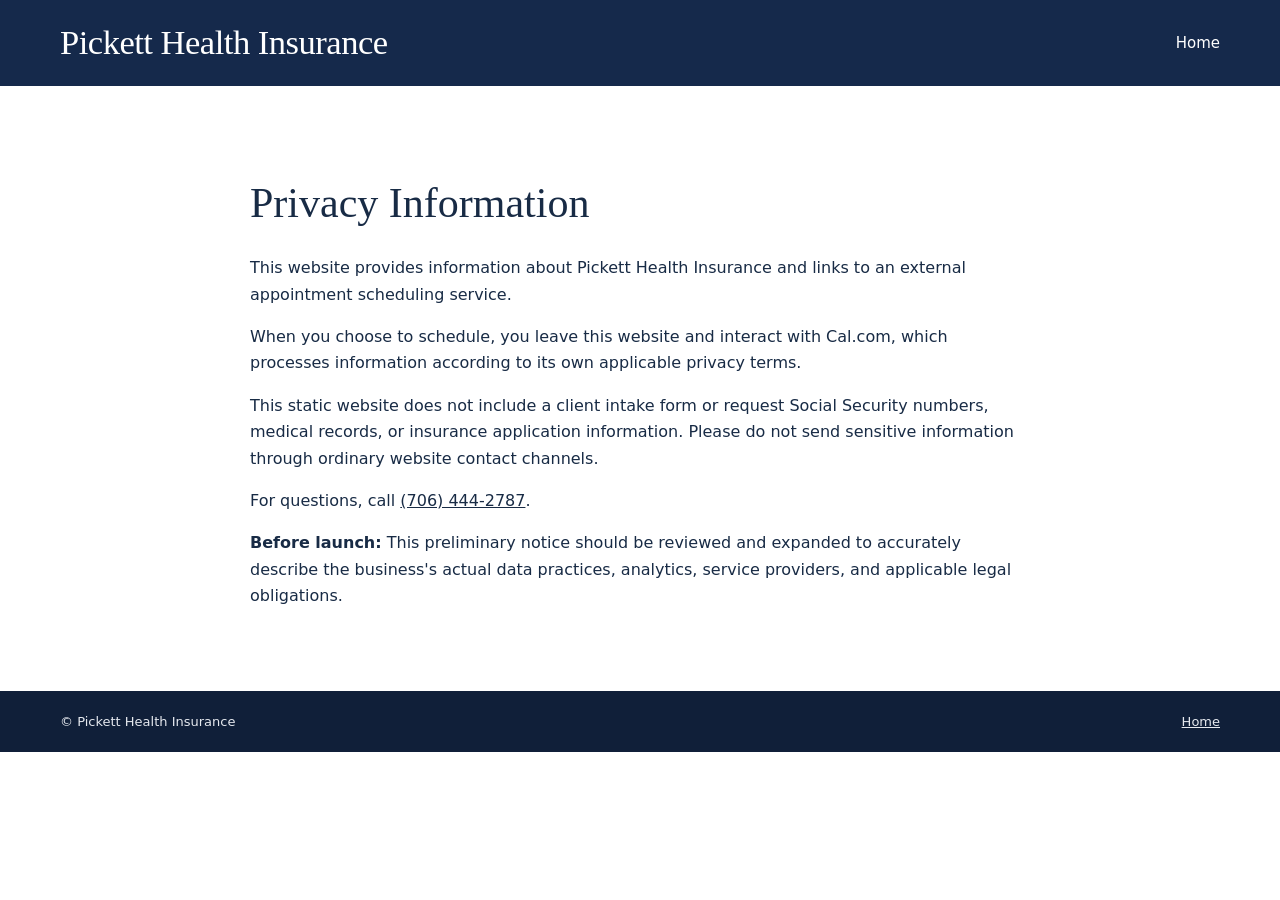
==== privacy.html @ 5af8630d "Add files via upload" ====
<!doctype html><html lang="en"><head><meta charset="utf-8"><meta name="viewport" content="width=device-width,initial-scale=1"><title>Privacy | Pickett Health Insurance</title><link rel="stylesheet" href="styles.css"></head><body><header class="site-header"><div class="container header-inner"><a class="wordmark" href="index.html">Pickett Health Insurance</a><nav style="display:flex;width:auto;padding:0"><a href="index.html">Home</a></nav></div></header><main class="container" style="padding:65px 0;max-width:780px;min-height:55vh"><h1 style="font:42px Georgia,serif">Privacy Information</h1><p>This website provides information about Pickett Health Insurance and links to an external appointment scheduling service.</p><p>When you choose to schedule, you leave this website and interact with Cal.com, which processes information according to its own applicable privacy terms.</p><p>This static website does not include a client intake form or request Social Security numbers, medical records, or insurance application information. Please do not send sensitive information through ordinary website contact channels.</p><p>For questions, call <a href="tel:+17064442787">(706) 444-2787</a>.</p><p><strong>Before launch:</strong> This preliminary notice should be reviewed and expanded to accurately describe the business's actual data practices, analytics, service providers, and applicable legal obligations.</p></main><footer><div class="container footer-inner">© Pickett Health Insurance <a href="index.html">Home</a></div></footer></body></html>
---- styles.css ----
:root{--navy:#15294b;--navy-dark:#101f39;--cream:#faf8f4;--ink:#182b45;--gold:#c39a4c;--border:#e8e2d8}*{box-sizing:border-box}html{scroll-behavior:smooth}body{margin:0;color:var(--ink);background:#fff;font:16px/1.65 system-ui,-apple-system,Segoe UI,sans-serif}a{color:inherit}.container{width:min(1160px,calc(100% - 56px));margin:auto}.skip{position:absolute;left:-9999px;top:0;background:white;padding:10px;z-index:20}.skip:focus{left:12px}.site-header{background:var(--navy);color:#fff}.header-inner{min-height:86px;display:flex;align-items:center;justify-content:space-between;gap:30px}.wordmark{font:clamp(24px,2.7vw,35px)/1.15 Georgia,serif;letter-spacing:-.5px;text-decoration:none;white-space:nowrap}nav{display:flex;gap:35px}nav a{text-decoration:none;font-size:15px}nav a:hover,nav a:focus-visible{text-decoration:underline;text-decoration-color:var(--gold);text-underline-offset:8px}.menu-toggle{display:none}.hero{background:linear-gradient(110deg,#fff 20%,#f7f5f1 100%)}.hero-grid{display:grid;grid-template-columns:1.08fr .92fr;min-height:560px;align-items:center;gap:30px}.hero-copy{padding:60px 0}.hero h1{font:clamp(38px,4.7vw,66px)/1.12 Georgia,serif;letter-spacing:-1.7px;margin:0;max-width:680px;color:var(--navy-dark);font-weight:500}.accent-line{height:3px;width:92px;background:var(--gold);margin:30px 0 22px}.hero-copy p{font-size:19px;max-width:500px;margin:0 0 32px}.actions{display:flex;gap:14px;flex-wrap:wrap}.btn{display:inline-flex;align-items:center;justify-content:center;text-align:center;min-height:51px;padding:11px 22px;border-radius:999px;text-decoration:none;font-weight:600;font-size:15px;transition:background .15s ease,transform .15s ease}.btn:hover{transform:translateY(-1px)}.btn-primary{background:var(--navy);color:#fff}.btn-primary:hover{background:#25416c}.btn-outline{border:1px solid var(--gold);background:#fff;color:var(--navy)}.portrait-wrap{align-self:stretch;min-height:510px;position:relative;overflow:hidden}.portrait-wrap img{display:block;width:100%;height:100%;object-fit:cover;object-position:center 23%}.portrait-caption{position:absolute;bottom:22px;right:0;background:rgba(250,248,244,.96);border-left:4px solid var(--gold);padding:14px 28px;display:flex;flex-direction:column;text-align:center;box-shadow:0 5px 22px #00000012}.portrait-caption strong{font:26px Georgia,serif;color:var(--navy)}.portrait-caption span{font-size:14px}.services{padding:62px 0 58px;text-align:center}.services h2,.about h2,.contact h2{font:clamp(30px,3vw,42px)/1.2 Georgia,serif;font-weight:500;margin:0 0 34px}.service-grid{display:grid;grid-template-columns:repeat(3,1fr);gap:0;max-width:930px;margin:auto}.service-grid article{padding:10px 22px}.service-grid article+article{border-left:1px solid #d9c6a2}.service-symbol{font:60px/1 Georgia,serif;color:var(--navy);height:75px}.service-grid h3{font:26px/1.2 Georgia,serif;font-weight:500;margin:0}.services-note{font-size:13px;color:#656d79;margin:35px auto 0;max-width:720px}.about{background:var(--cream);padding:50px 0}.about-inner{display:flex;justify-content:space-between;align-items:center;gap:35px}.about h2{margin-bottom:12px}.about p{max-width:700px;margin:0}.text-link{white-space:nowrap;text-decoration:none;border-bottom:1px solid var(--gold);font-weight:600}.contact{background:var(--navy);color:#fff;text-align:center;padding:57px 0 65px}.contact h2{margin-bottom:10px}.contact p{margin:0 0 27px}.contact-actions{display:flex;flex-direction:column;align-items:center;gap:16px}.btn-gold{background:#edcb87;color:var(--navy-dark);min-width:270px}.btn-gold:hover{background:#f5dba7}.contact-phone{color:#fff;text-underline-offset:4px}footer{background:var(--navy-dark);color:#e6e9ef;font-size:13px}.footer-inner{display:flex;justify-content:space-between;gap:18px;flex-wrap:wrap;padding:20px 0}footer a{color:inherit}@media(max-width:850px){.hero-grid{grid-template-columns:1fr 1fr}.hero h1{font-size:clamp(34px,4.5vw,50px)}.hero-copy p{font-size:17px}.wordmark{font-size:26px}nav{gap:16px}}@media(max-width:680px){.container{width:min(100% - 36px,520px)}.header-inner{min-height:72px}.wordmark{font-size:23px}.menu-toggle{display:block;border:1px solid #ffffff55;background:transparent;color:#fff;padding:8px 12px;border-radius:6px;cursor:pointer}.site-header .header-inner{flex-wrap:wrap}nav{display:none;width:100%;flex-direction:column;gap:0;padding-bottom:15px}nav.open{display:flex}nav a{padding:9px 0}.hero-grid{display:flex;flex-direction:column;gap:0}.hero-copy{padding:42px 0 34px}.hero h1{font-size:clamp(36px,9vw,48px)}.hero-copy p{font-size:17px}.portrait-wrap{width:100%;min-height:0;height:390px}.portrait-caption{bottom:12px;padding:10px 17px}.portrait-caption strong{font-size:21px}.services{padding:44px 0}.service-grid{gap:14px}.service-grid article{padding:4px}.service-symbol{font-size:45px;height:55px}.service-grid h3{font-size:18px}.about-inner{display:block}.text-link{display:inline-block;margin-top:20px}.footer-inner{flex-direction:column;gap:5px}.actions{flex-direction:column;align-items:flex-start}}@media(prefers-reduced-motion:reduce){html{scroll-behavior:auto}.btn{transition:none}}
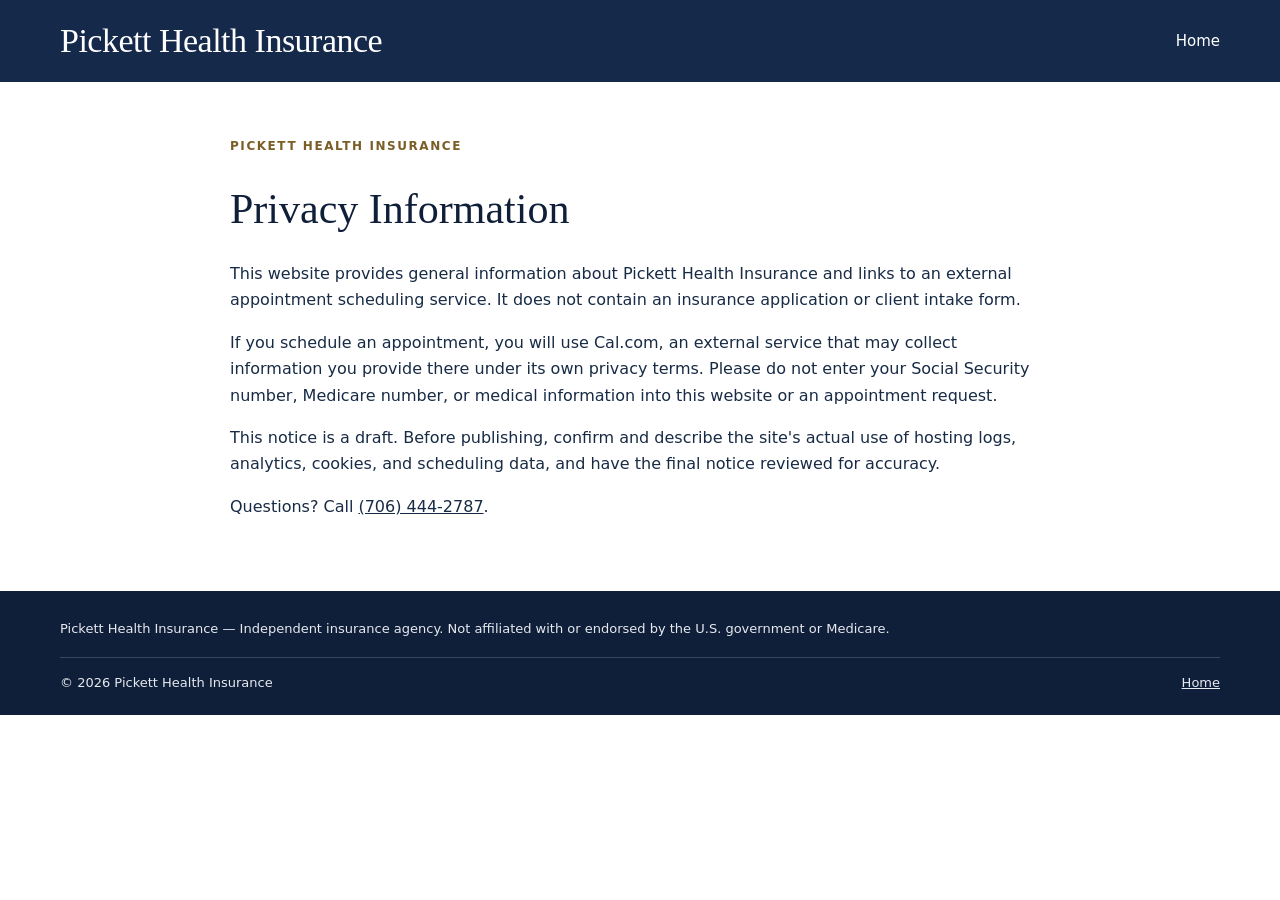
==== commit 4add9d92: "Add files via upload" ====
--- a/privacy.html
+++ b/privacy.html
@@ -1 +1,9 @@
-<!doctype html><html lang="en"><head><meta charset="utf-8"><meta name="viewport" content="width=device-width,initial-scale=1"><title>Privacy | Pickett Health Insurance</title><link rel="stylesheet" href="styles.css"></head><body><header class="site-header"><div class="container header-inner"><a class="wordmark" href="index.html">Pickett Health Insurance</a><nav style="display:flex;width:auto;padding:0"><a href="index.html">Home</a></nav></div></header><main class="container" style="padding:65px 0;max-width:780px;min-height:55vh"><h1 style="font:42px Georgia,serif">Privacy Information</h1><p>This website provides information about Pickett Health Insurance and links to an external appointment scheduling service.</p><p>When you choose to schedule, you leave this website and interact with Cal.com, which processes information according to its own applicable privacy terms.</p><p>This static website does not include a client intake form or request Social Security numbers, medical records, or insurance application information. Please do not send sensitive information through ordinary website contact channels.</p><p>For questions, call <a href="tel:+17064442787">(706) 444-2787</a>.</p><p><strong>Before launch:</strong> This preliminary notice should be reviewed and expanded to accurately describe the business's actual data practices, analytics, service providers, and applicable legal obligations.</p></main><footer><div class="container footer-inner">© Pickett Health Insurance <a href="index.html">Home</a></div></footer></body></html>
+<!doctype html>
+<html lang="en"><head><meta charset="utf-8"><meta name="viewport" content="width=device-width, initial-scale=1"><title>Privacy Information | Pickett Health Insurance</title><link rel="stylesheet" href="styles.css"></head>
+<body><header class="site-header"><div class="container header-inner"><a class="wordmark" href="index.html">Pickett Health Insurance</a><nav style="display:flex;width:auto;padding:0"><a href="index.html">Home</a></nav></div></header>
+<main class="container" style="padding:55px 0;max-width:820px;min-height:55vh"><p class="eyebrow">Pickett Health Insurance</p><h1 style="font:42px Georgia,serif;color:#101f39">Privacy Information</h1>
+<p>This website provides general information about Pickett Health Insurance and links to an external appointment scheduling service. It does not contain an insurance application or client intake form.</p>
+<p>If you schedule an appointment, you will use Cal.com, an external service that may collect information you provide there under its own privacy terms. Please do not enter your Social Security number, Medicare number, or medical information into this website or an appointment request.</p>
+<p>This notice is a draft. Before publishing, confirm and describe the site's actual use of hosting logs, analytics, cookies, and scheduling data, and have the final notice reviewed for accuracy.</p>
+<p>Questions? Call <a href="tel:+17064442787">(706) 444-2787</a>.</p></main>
+<footer><div class="container"><p>Pickett Health Insurance — Independent insurance agency. Not affiliated with or endorsed by the U.S. government or Medicare.</p><div class="footer-bottom"><span>© <span id="year">2026</span> Pickett Health Insurance</span><a href="index.html">Home</a></div></div></footer><script src="script.js" defer></script></body></html>
--- a/styles.css
+++ b/styles.css
@@ -1 +1 @@
-:root{--navy:#15294b;--navy-dark:#101f39;--cream:#faf8f4;--ink:#182b45;--gold:#c39a4c;--border:#e8e2d8}*{box-sizing:border-box}html{scroll-behavior:smooth}body{margin:0;color:var(--ink);background:#fff;font:16px/1.65 system-ui,-apple-system,Segoe UI,sans-serif}a{color:inherit}.container{width:min(1160px,calc(100% - 56px));margin:auto}.skip{position:absolute;left:-9999px;top:0;background:white;padding:10px;z-index:20}.skip:focus{left:12px}.site-header{background:var(--navy);color:#fff}.header-inner{min-height:86px;display:flex;align-items:center;justify-content:space-between;gap:30px}.wordmark{font:clamp(24px,2.7vw,35px)/1.15 Georgia,serif;letter-spacing:-.5px;text-decoration:none;white-space:nowrap}nav{display:flex;gap:35px}nav a{text-decoration:none;font-size:15px}nav a:hover,nav a:focus-visible{text-decoration:underline;text-decoration-color:var(--gold);text-underline-offset:8px}.menu-toggle{display:none}.hero{background:linear-gradient(110deg,#fff 20%,#f7f5f1 100%)}.hero-grid{display:grid;grid-template-columns:1.08fr .92fr;min-height:560px;align-items:center;gap:30px}.hero-copy{padding:60px 0}.hero h1{font:clamp(38px,4.7vw,66px)/1.12 Georgia,serif;letter-spacing:-1.7px;margin:0;max-width:680px;color:var(--navy-dark);font-weight:500}.accent-line{height:3px;width:92px;background:var(--gold);margin:30px 0 22px}.hero-copy p{font-size:19px;max-width:500px;margin:0 0 32px}.actions{display:flex;gap:14px;flex-wrap:wrap}.btn{display:inline-flex;align-items:center;justify-content:center;text-align:center;min-height:51px;padding:11px 22px;border-radius:999px;text-decoration:none;font-weight:600;font-size:15px;transition:background .15s ease,transform .15s ease}.btn:hover{transform:translateY(-1px)}.btn-primary{background:var(--navy);color:#fff}.btn-primary:hover{background:#25416c}.btn-outline{border:1px solid var(--gold);background:#fff;color:var(--navy)}.portrait-wrap{align-self:stretch;min-height:510px;position:relative;overflow:hidden}.portrait-wrap img{display:block;width:100%;height:100%;object-fit:cover;object-position:center 23%}.portrait-caption{position:absolute;bottom:22px;right:0;background:rgba(250,248,244,.96);border-left:4px solid var(--gold);padding:14px 28px;display:flex;flex-direction:column;text-align:center;box-shadow:0 5px 22px #00000012}.portrait-caption strong{font:26px Georgia,serif;color:var(--navy)}.portrait-caption span{font-size:14px}.services{padding:62px 0 58px;text-align:center}.services h2,.about h2,.contact h2{font:clamp(30px,3vw,42px)/1.2 Georgia,serif;font-weight:500;margin:0 0 34px}.service-grid{display:grid;grid-template-columns:repeat(3,1fr);gap:0;max-width:930px;margin:auto}.service-grid article{padding:10px 22px}.service-grid article+article{border-left:1px solid #d9c6a2}.service-symbol{font:60px/1 Georgia,serif;color:var(--navy);height:75px}.service-grid h3{font:26px/1.2 Georgia,serif;font-weight:500;margin:0}.services-note{font-size:13px;color:#656d79;margin:35px auto 0;max-width:720px}.about{background:var(--cream);padding:50px 0}.about-inner{display:flex;justify-content:space-between;align-items:center;gap:35px}.about h2{margin-bottom:12px}.about p{max-width:700px;margin:0}.text-link{white-space:nowrap;text-decoration:none;border-bottom:1px solid var(--gold);font-weight:600}.contact{background:var(--navy);color:#fff;text-align:center;padding:57px 0 65px}.contact h2{margin-bottom:10px}.contact p{margin:0 0 27px}.contact-actions{display:flex;flex-direction:column;align-items:center;gap:16px}.btn-gold{background:#edcb87;color:var(--navy-dark);min-width:270px}.btn-gold:hover{background:#f5dba7}.contact-phone{color:#fff;text-underline-offset:4px}footer{background:var(--navy-dark);color:#e6e9ef;font-size:13px}.footer-inner{display:flex;justify-content:space-between;gap:18px;flex-wrap:wrap;padding:20px 0}footer a{color:inherit}@media(max-width:850px){.hero-grid{grid-template-columns:1fr 1fr}.hero h1{font-size:clamp(34px,4.5vw,50px)}.hero-copy p{font-size:17px}.wordmark{font-size:26px}nav{gap:16px}}@media(max-width:680px){.container{width:min(100% - 36px,520px)}.header-inner{min-height:72px}.wordmark{font-size:23px}.menu-toggle{display:block;border:1px solid #ffffff55;background:transparent;color:#fff;padding:8px 12px;border-radius:6px;cursor:pointer}.site-header .header-inner{flex-wrap:wrap}nav{display:none;width:100%;flex-direction:column;gap:0;padding-bottom:15px}nav.open{display:flex}nav a{padding:9px 0}.hero-grid{display:flex;flex-direction:column;gap:0}.hero-copy{padding:42px 0 34px}.hero h1{font-size:clamp(36px,9vw,48px)}.hero-copy p{font-size:17px}.portrait-wrap{width:100%;min-height:0;height:390px}.portrait-caption{bottom:12px;padding:10px 17px}.portrait-caption strong{font-size:21px}.services{padding:44px 0}.service-grid{gap:14px}.service-grid article{padding:4px}.service-symbol{font-size:45px;height:55px}.service-grid h3{font-size:18px}.about-inner{display:block}.text-link{display:inline-block;margin-top:20px}.footer-inner{flex-direction:column;gap:5px}.actions{flex-direction:column;align-items:flex-start}}@media(prefers-reduced-motion:reduce){html{scroll-behavior:auto}.btn{transition:none}}
+:root{--navy:#15294b;--navy-dark:#101f39;--cream:#faf8f4;--ink:#182b45;--gold:#c39a4c;--border:#e8e2d8;--muted:#5b6573}*{box-sizing:border-box}html{scroll-behavior:smooth}body{margin:0;color:var(--ink);background:#fff;font:16px/1.65 system-ui,-apple-system,Segoe UI,sans-serif}a{color:inherit}.container{width:min(1160px,calc(100% - 48px));margin:auto}.skip{position:absolute;left:-9999px;top:0;background:white;padding:10px;z-index:20}.skip:focus{left:12px}.medicare-notice{background:#f1eadb;color:#182b45;border-bottom:1px solid #d6c49f;font-size:14px;line-height:1.55;padding:15px 0}.medicare-notice p{margin:0}.medicare-notice .agency-note{margin-top:5px}.site-header{background:var(--navy);color:#fff}.header-inner{min-height:82px;display:flex;align-items:center;justify-content:space-between;gap:25px}.wordmark{font:clamp(23px,2.7vw,34px)/1.15 Georgia,serif;letter-spacing:-.5px;text-decoration:none;white-space:nowrap}nav{display:flex;gap:30px}nav a{text-decoration:none;font-size:15px}nav a:hover,nav a:focus-visible{text-decoration:underline;text-decoration-color:var(--gold);text-underline-offset:7px}.menu-toggle{display:none}.hero{background:linear-gradient(110deg,#fff 20%,#f7f5f1 100%)}.hero-grid{display:grid;grid-template-columns:1.08fr .92fr;min-height:570px;align-items:center;gap:35px}.hero-copy{padding:56px 0}.eyebrow{text-transform:uppercase;letter-spacing:.13em;color:#7b5d27;font-size:12px;font-weight:750;margin:0 0 10px}.hero h1{font:clamp(38px,4.4vw,60px)/1.12 Georgia,serif;letter-spacing:-1.4px;margin:0;max-width:700px;color:var(--navy-dark);font-weight:500}.accent-line{height:3px;width:82px;background:var(--gold);margin:25px 0 20px}.hero-copy>p:not(.eyebrow){font-size:18px;max-width:590px;margin:0 0 18px}.hero-copy .agent-line{font-size:15px!important;color:#424e60}.actions{display:flex;gap:12px;flex-wrap:wrap;margin-top:24px}.btn{display:inline-flex;align-items:center;justify-content:center;text-align:center;min-height:49px;padding:10px 20px;border-radius:999px;text-decoration:none;font-weight:650;font-size:15px;transition:background .15s ease,transform .15s ease}.btn:hover{transform:translateY(-1px)}.btn-primary{background:var(--navy);color:#fff}.btn-primary:hover{background:#25416c}.btn-outline{border:1px solid var(--gold);background:#fff;color:var(--navy)}.small-note{font-size:13px!important;color:var(--muted);margin-top:13px!important}.portrait-wrap{align-self:stretch;min-height:500px;position:relative;overflow:hidden}.portrait-wrap img{display:block;width:100%;height:100%;object-fit:cover;object-position:center 22%}.portrait-caption{position:absolute;bottom:20px;right:0;background:rgba(250,248,244,.97);border-left:4px solid var(--gold);padding:12px 25px;display:flex;flex-direction:column;text-align:center;box-shadow:0 5px 22px #00000012}.portrait-caption strong{font:24px Georgia,serif;color:var(--navy)}.portrait-caption span{font-size:13px}.section{padding:62px 0}.section h2{font:clamp(30px,3vw,42px)/1.2 Georgia,serif;font-weight:500;margin:0 0 28px;color:var(--navy-dark)}.services{background:#fff}.service-grid{display:grid;grid-template-columns:repeat(2,1fr);gap:18px}.service-card{padding:24px 25px;border:1px solid var(--border);border-radius:14px;background:#fff}.service-symbol{font:42px/1 Georgia,serif;color:var(--gold)}.service-card h3{font:24px/1.25 Georgia,serif;font-weight:500;color:var(--navy);margin:9px 0}.service-card p{margin:0;color:#434f5e;font-size:15px}.about{background:var(--cream)}.about-inner{display:grid;grid-template-columns:1fr 270px;align-items:center;gap:55px}.about-inner p:not(.eyebrow){max-width:720px}.about-inner img{width:100%;height:340px;object-fit:cover;object-position:center 20%;border-radius:12px}.steps{background:#fff}.step-list{list-style:none;padding:0;margin:0;display:grid;grid-template-columns:repeat(3,1fr);gap:24px}.step-list li{display:flex;gap:14px;align-items:flex-start}.step-list li>span{display:grid;place-items:center;flex:0 0 38px;height:38px;background:#f1eadb;border-radius:50%;color:var(--navy);font-weight:750}.step-list h3{margin:1px 0 4px;font:21px Georgia,serif;font-weight:500;color:var(--navy)}.step-list p{margin:0;color:#4b5664;font-size:15px}.faq{background:#f8f7f4}.faq details{border-top:1px solid #d9d4ca;padding:17px 0}.faq details:last-child{border-bottom:1px solid #d9d4ca}.faq summary{font-weight:650;cursor:pointer}.faq details p{margin:10px 0 0;color:#4b5664}.contact{background:var(--navy);color:#fff;text-align:center}.contact h2{color:#fff;margin-bottom:10px}.contact .eyebrow{color:#edcb87}.contact p{margin:8px 0}.contact-actions{display:flex;flex-direction:column;align-items:center;gap:13px;margin-top:25px}.btn-gold{background:#edcb87;color:var(--navy-dark);min-width:260px}.btn-gold:hover{background:#f5dba7}.contact-phone{color:#fff;text-underline-offset:4px}footer{background:var(--navy-dark);color:#e6e9ef;font-size:13px;padding:22px 0}footer p{margin:5px 0}.footer-disclaimer{max-width:940px}.footer-bottom{display:flex;justify-content:space-between;gap:16px;flex-wrap:wrap;border-top:1px solid #ffffff2b;margin-top:17px;padding-top:14px}.footer-bottom a{color:inherit}@media(max-width:760px){.container{width:min(100% - 36px,600px)}.header-inner{min-height:72px}.wordmark{font-size:23px}.menu-toggle{display:block;border:1px solid #ffffff55;background:transparent;color:#fff;padding:8px 12px;border-radius:6px;cursor:pointer}.site-header .header-inner{flex-wrap:wrap}nav{display:none;width:100%;flex-direction:column;gap:0;padding-bottom:14px}nav.open{display:flex}nav a{padding:8px 0}.hero-grid{display:flex;flex-direction:column;gap:0}.hero-copy{padding:38px 0 30px}.hero h1{font-size:clamp(35px,9vw,47px)}.hero-copy>p:not(.eyebrow){font-size:17px}.portrait-wrap{width:100%;min-height:0;height:390px}.portrait-caption{bottom:12px;padding:10px 17px}.service-grid{grid-template-columns:1fr}.service-card{padding:20px}.section{padding:45px 0}.about-inner{grid-template-columns:1fr;gap:24px}.about-inner img{height:310px;max-width:320px}.step-list{grid-template-columns:1fr;gap:20px}.actions{flex-direction:column;align-items:stretch}.footer-bottom{flex-direction:column;gap:6px}}@media(prefers-reduced-motion:reduce){html{scroll-behavior:auto}.btn{transition:none}}
